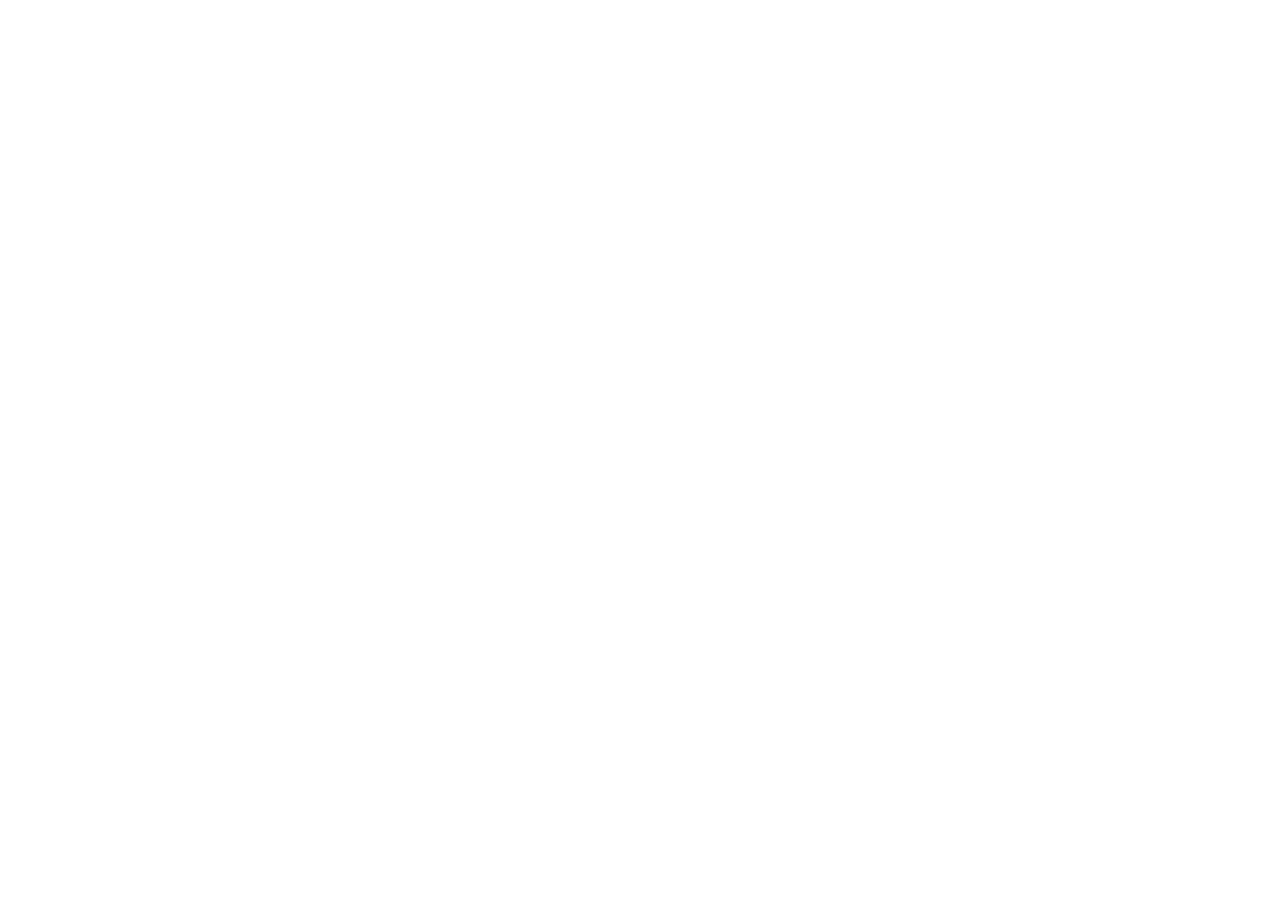
==== index.html @ bec718c2 "Initial commit" ====
<!DOCTYPE html>

<html>

  <head>
    <title>The Game</title>
    <link rel="stylesheet" type="text/css" href="./css/style.css">
  </head>

  <body>
    
    <script type="text/javascript" src="./js/main.js"></script>
  </body>

</html>
---- css/style.css ----
h1{
  text-align: center;
}
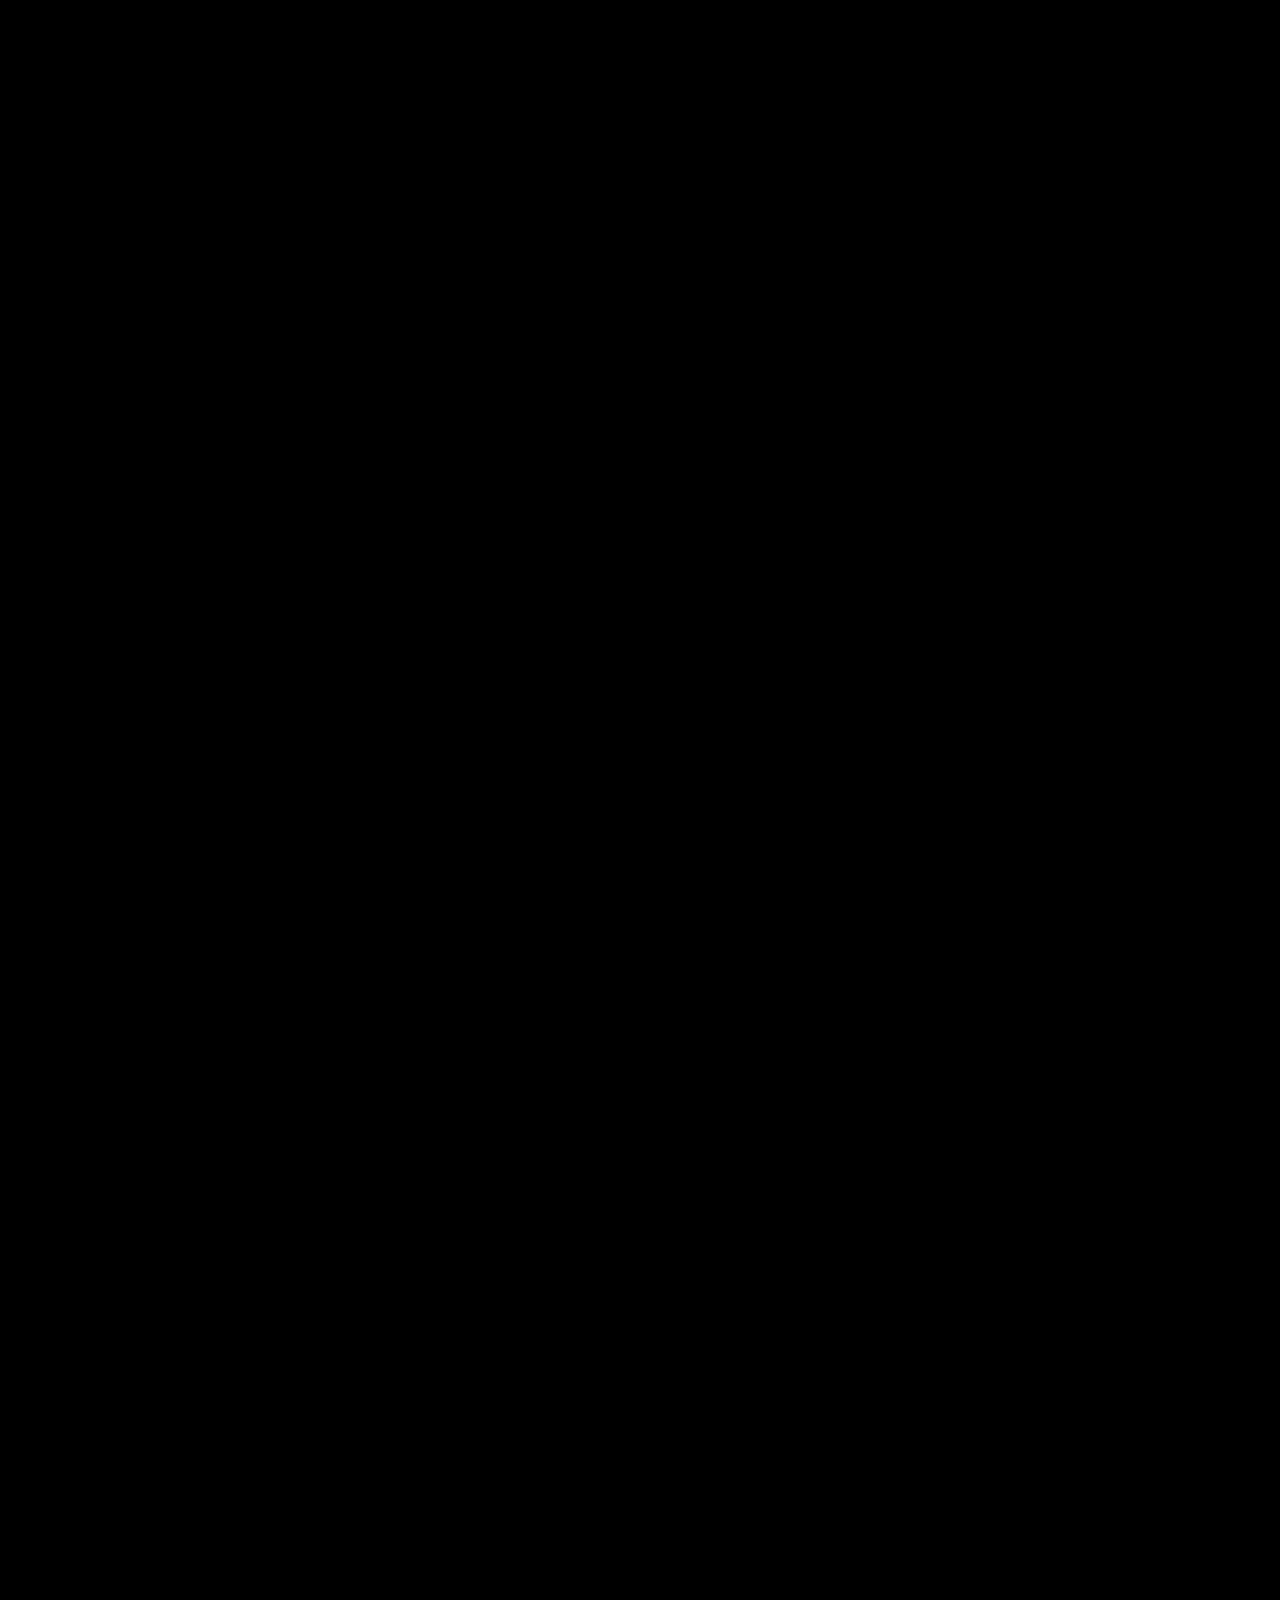
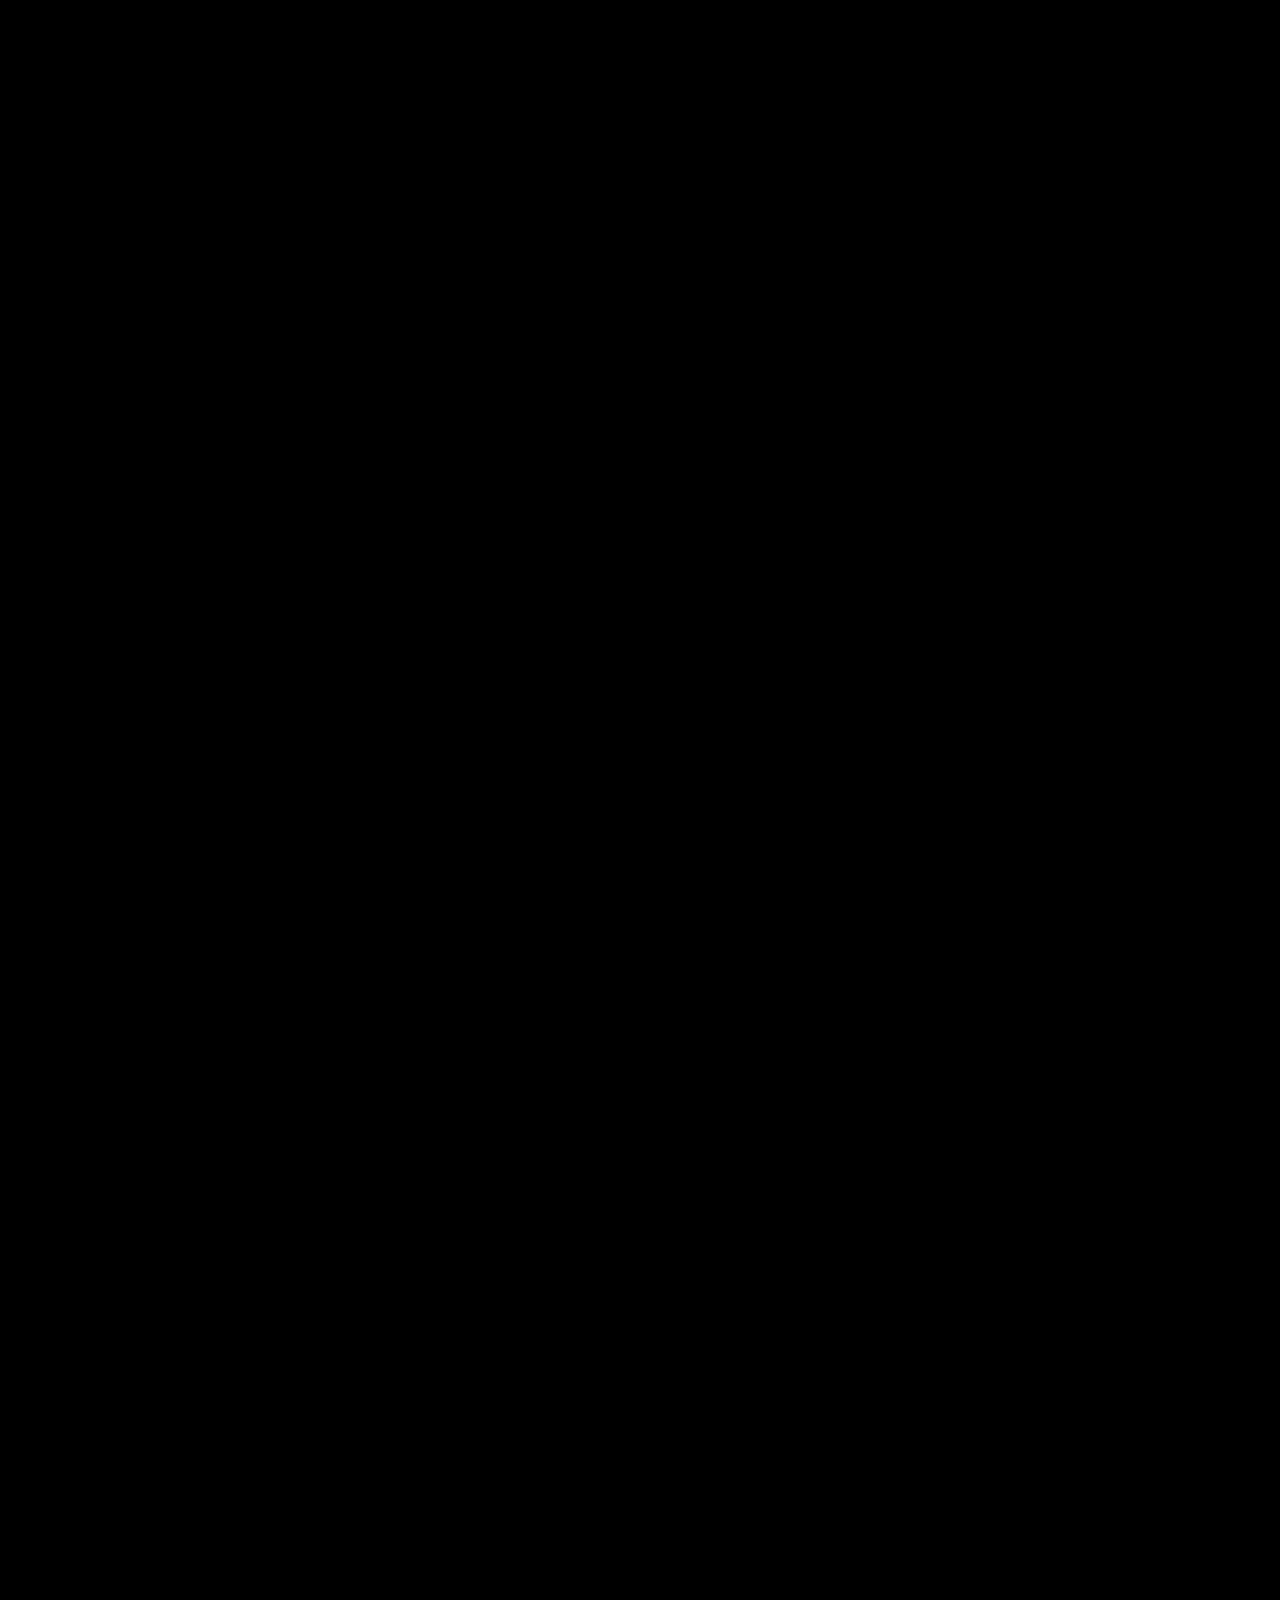
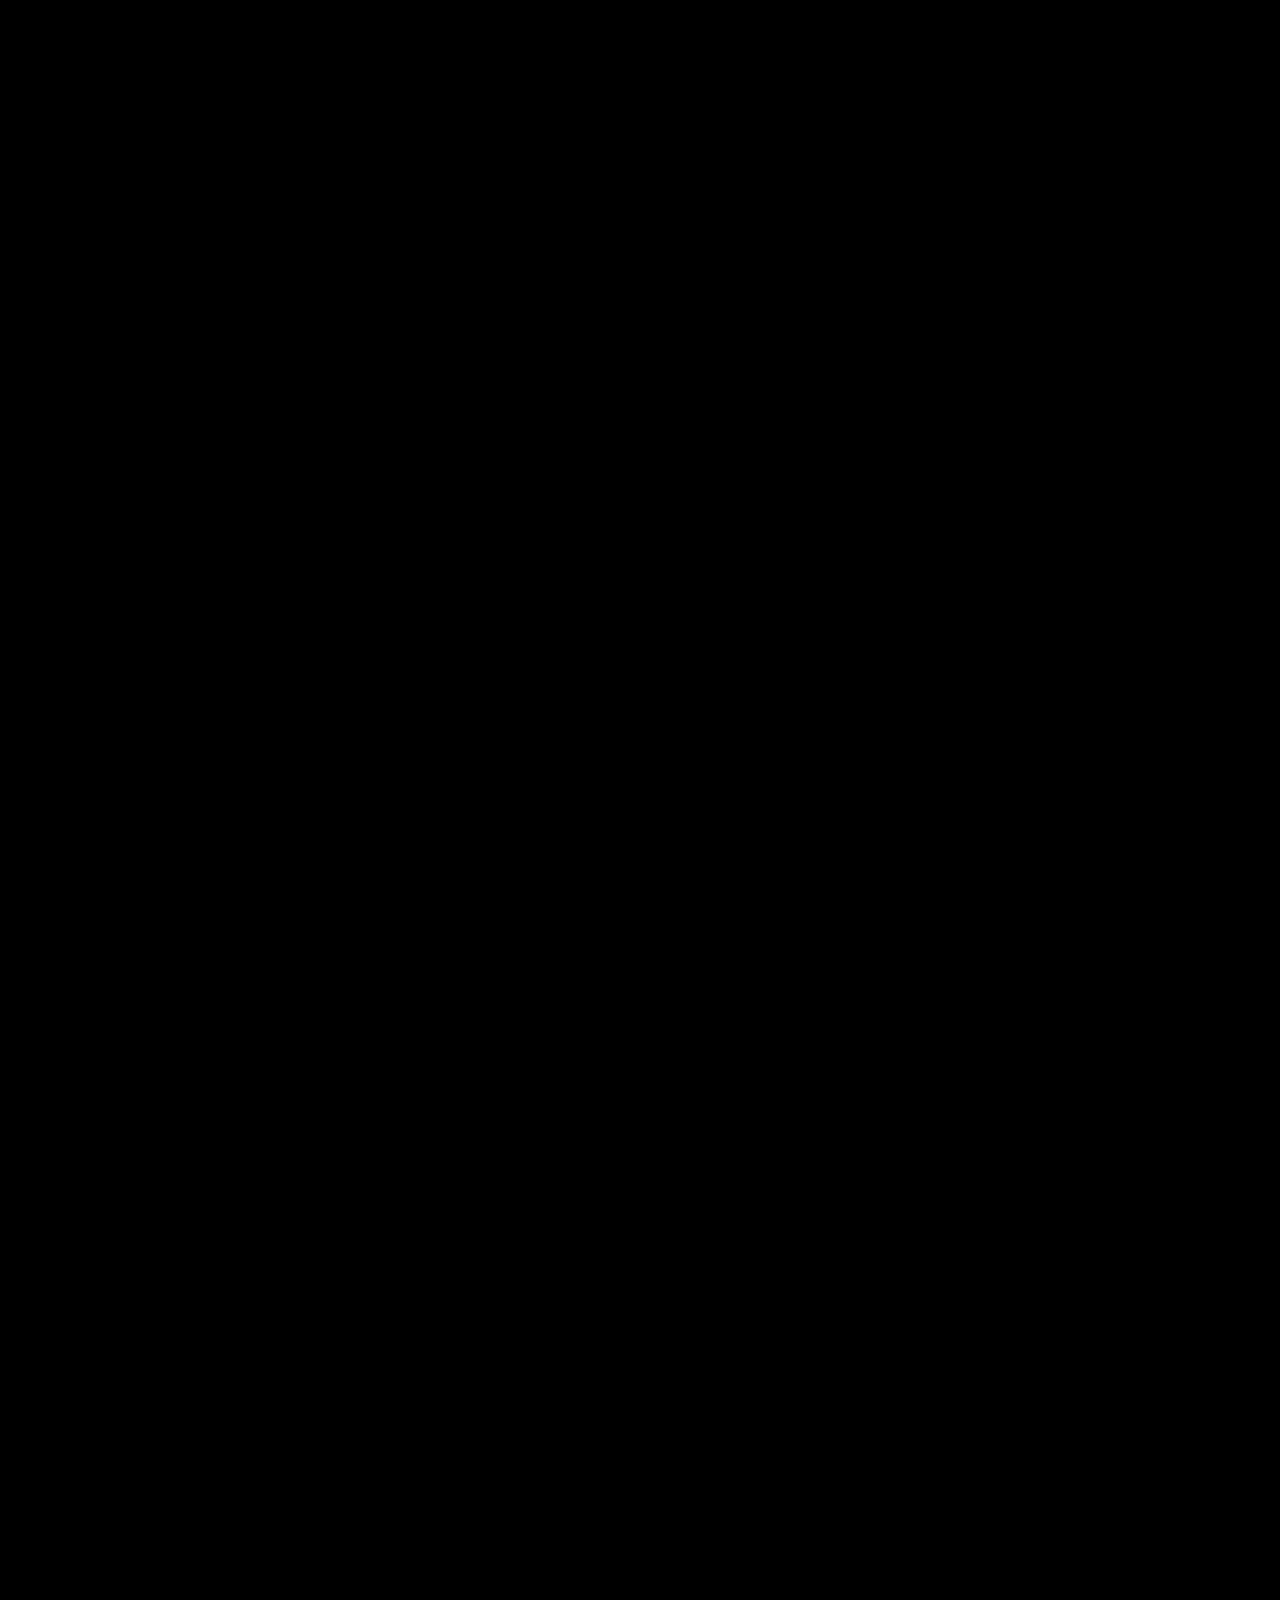
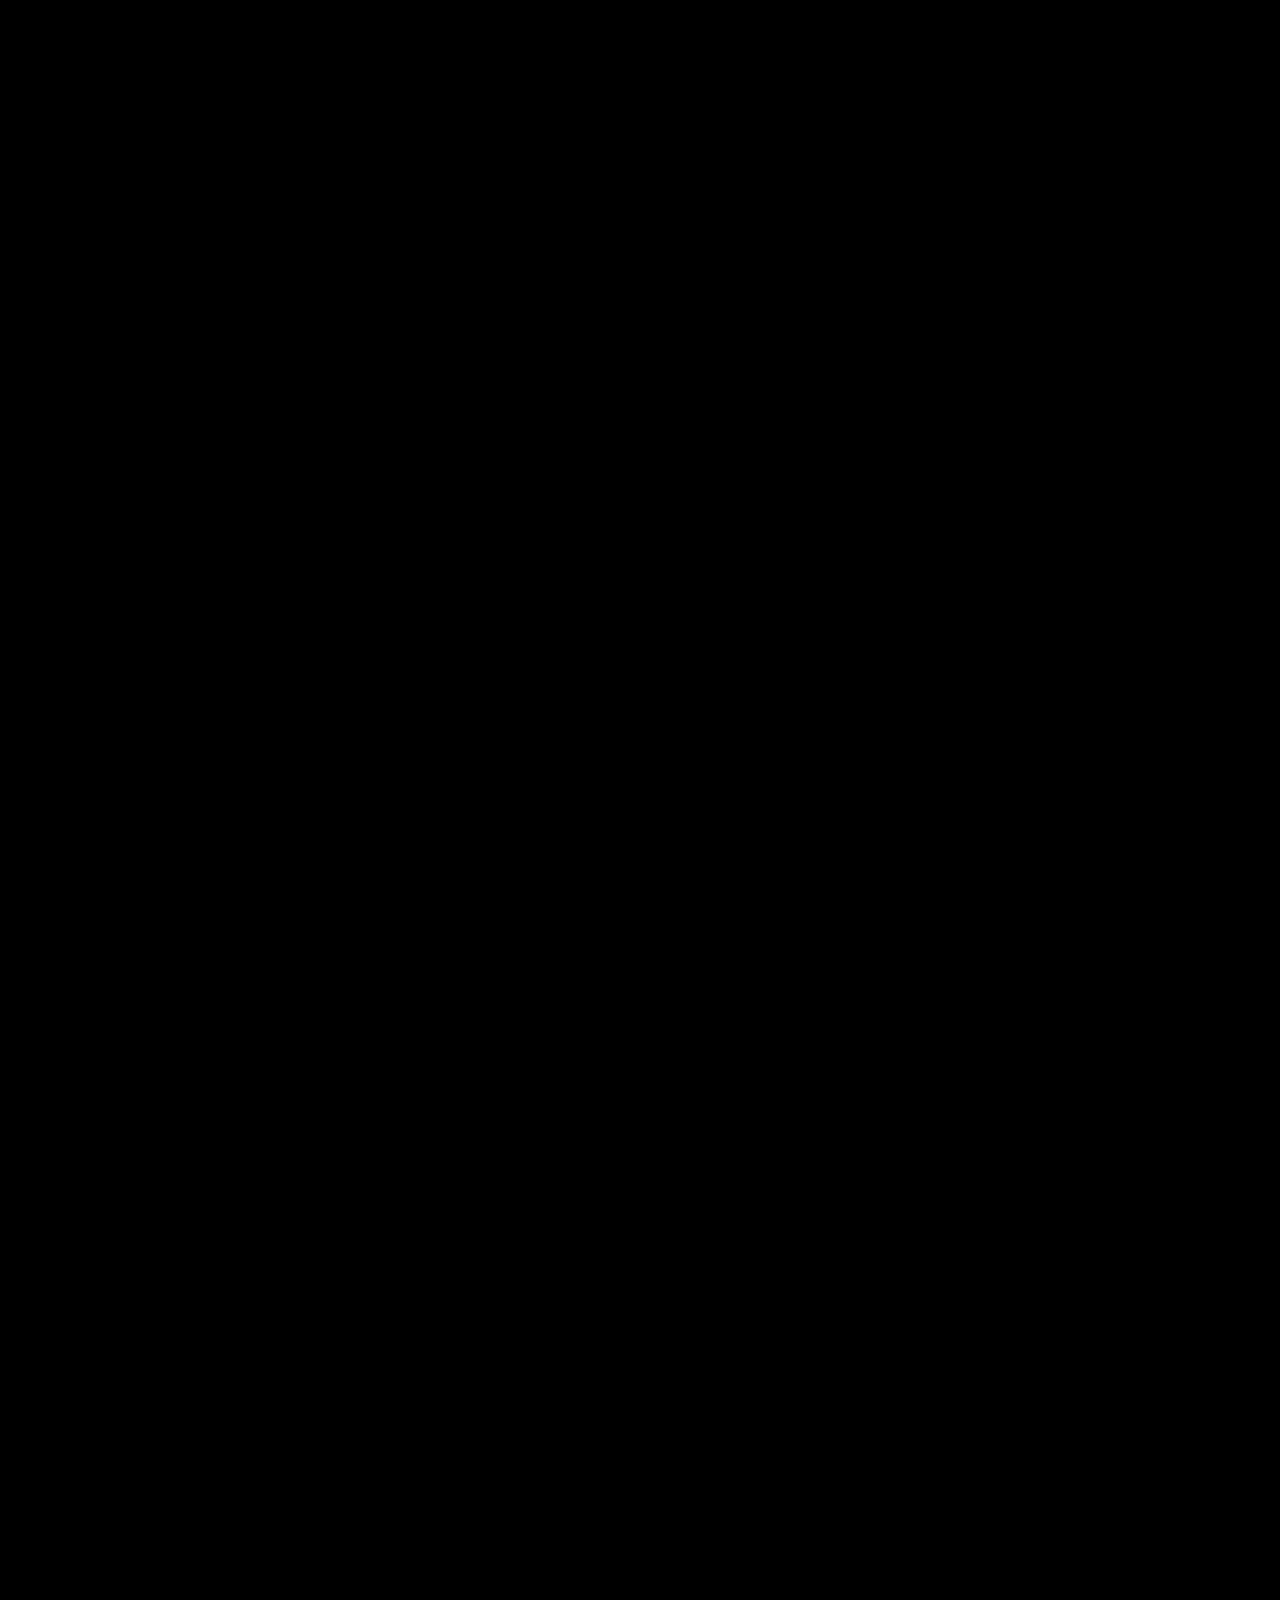
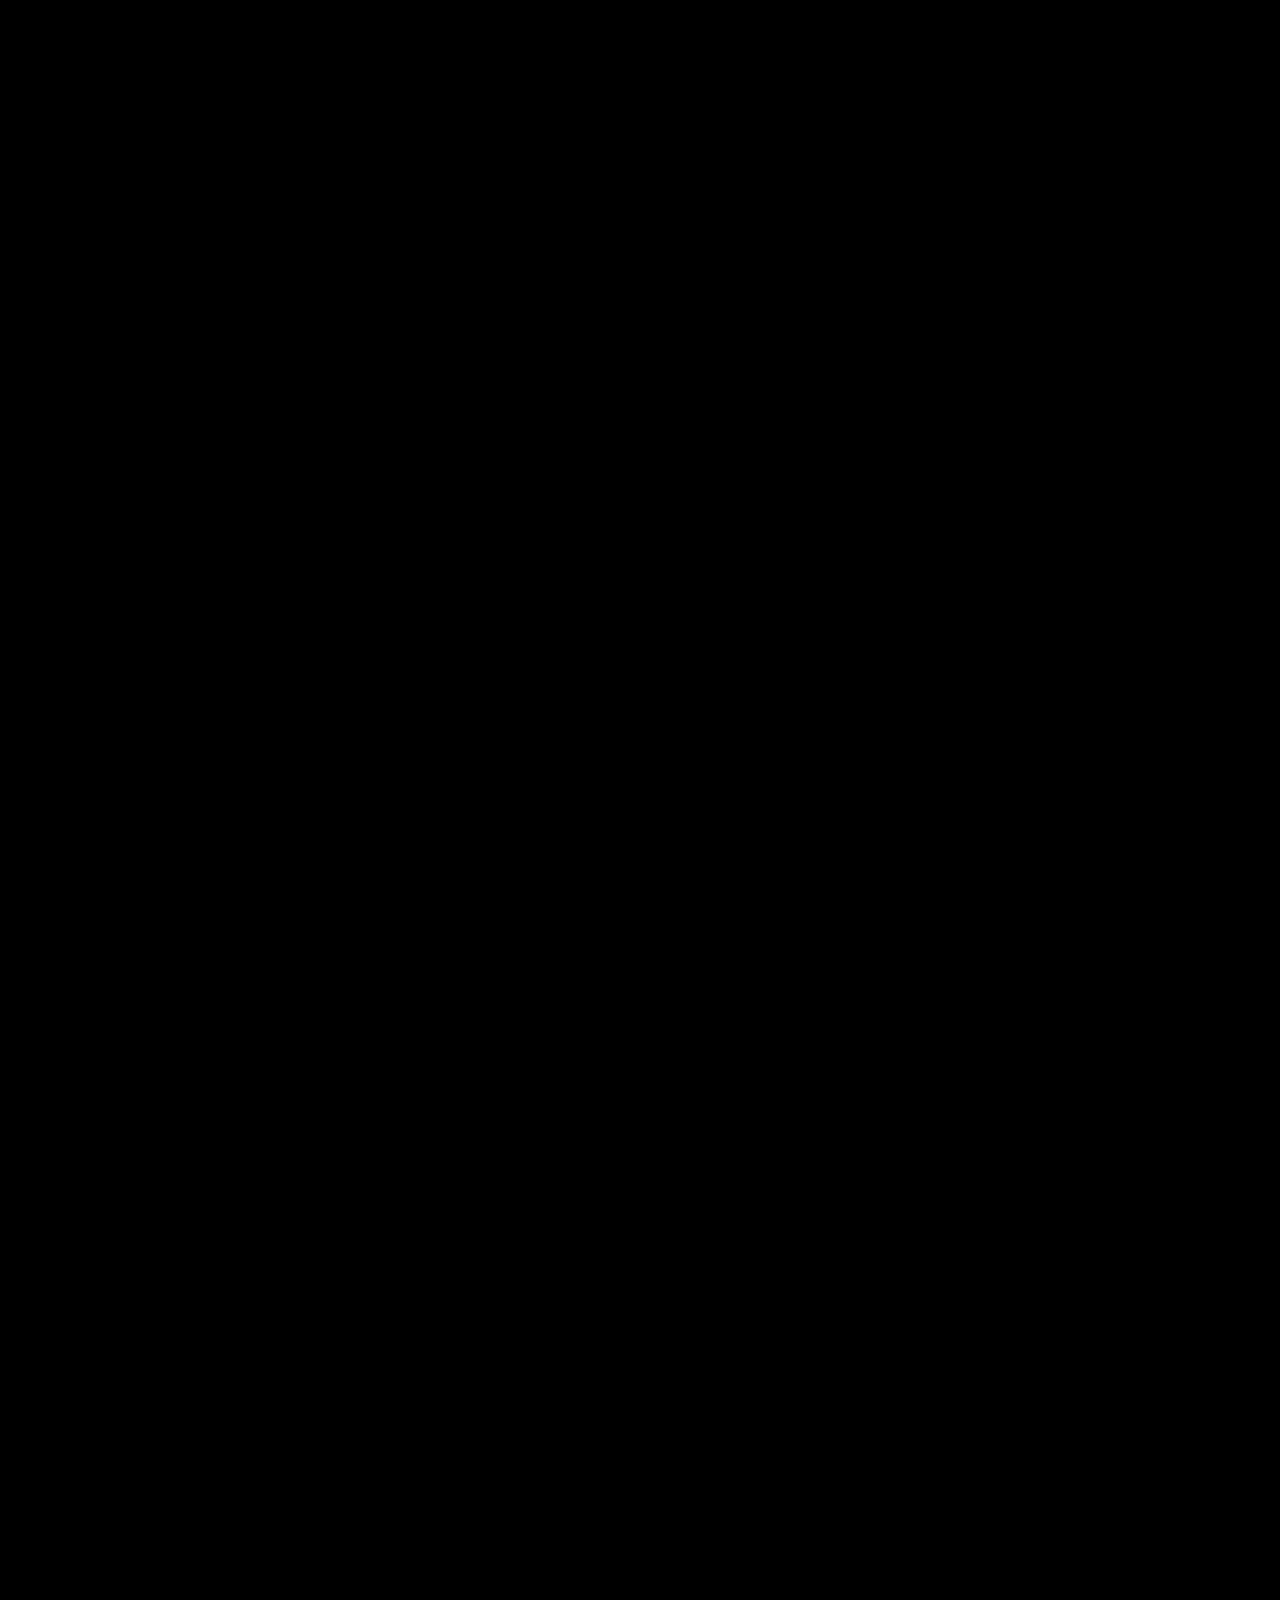
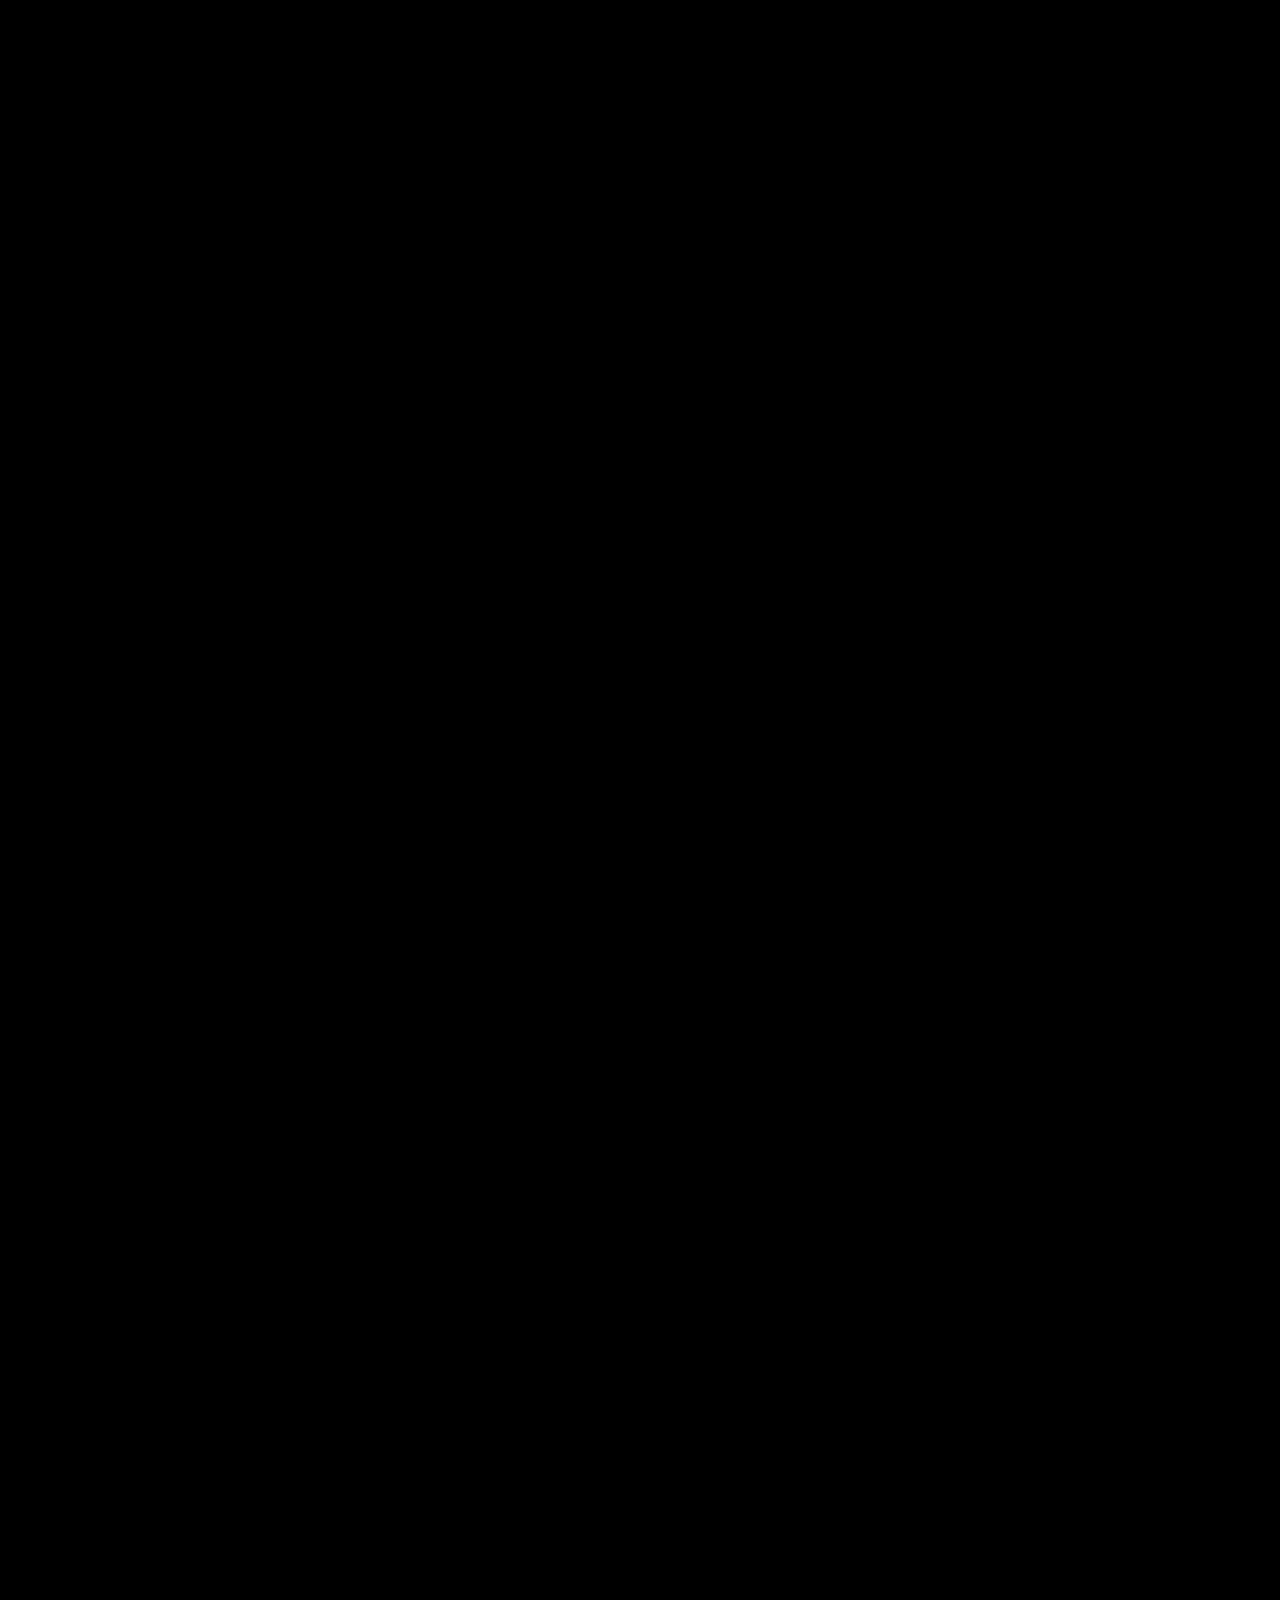
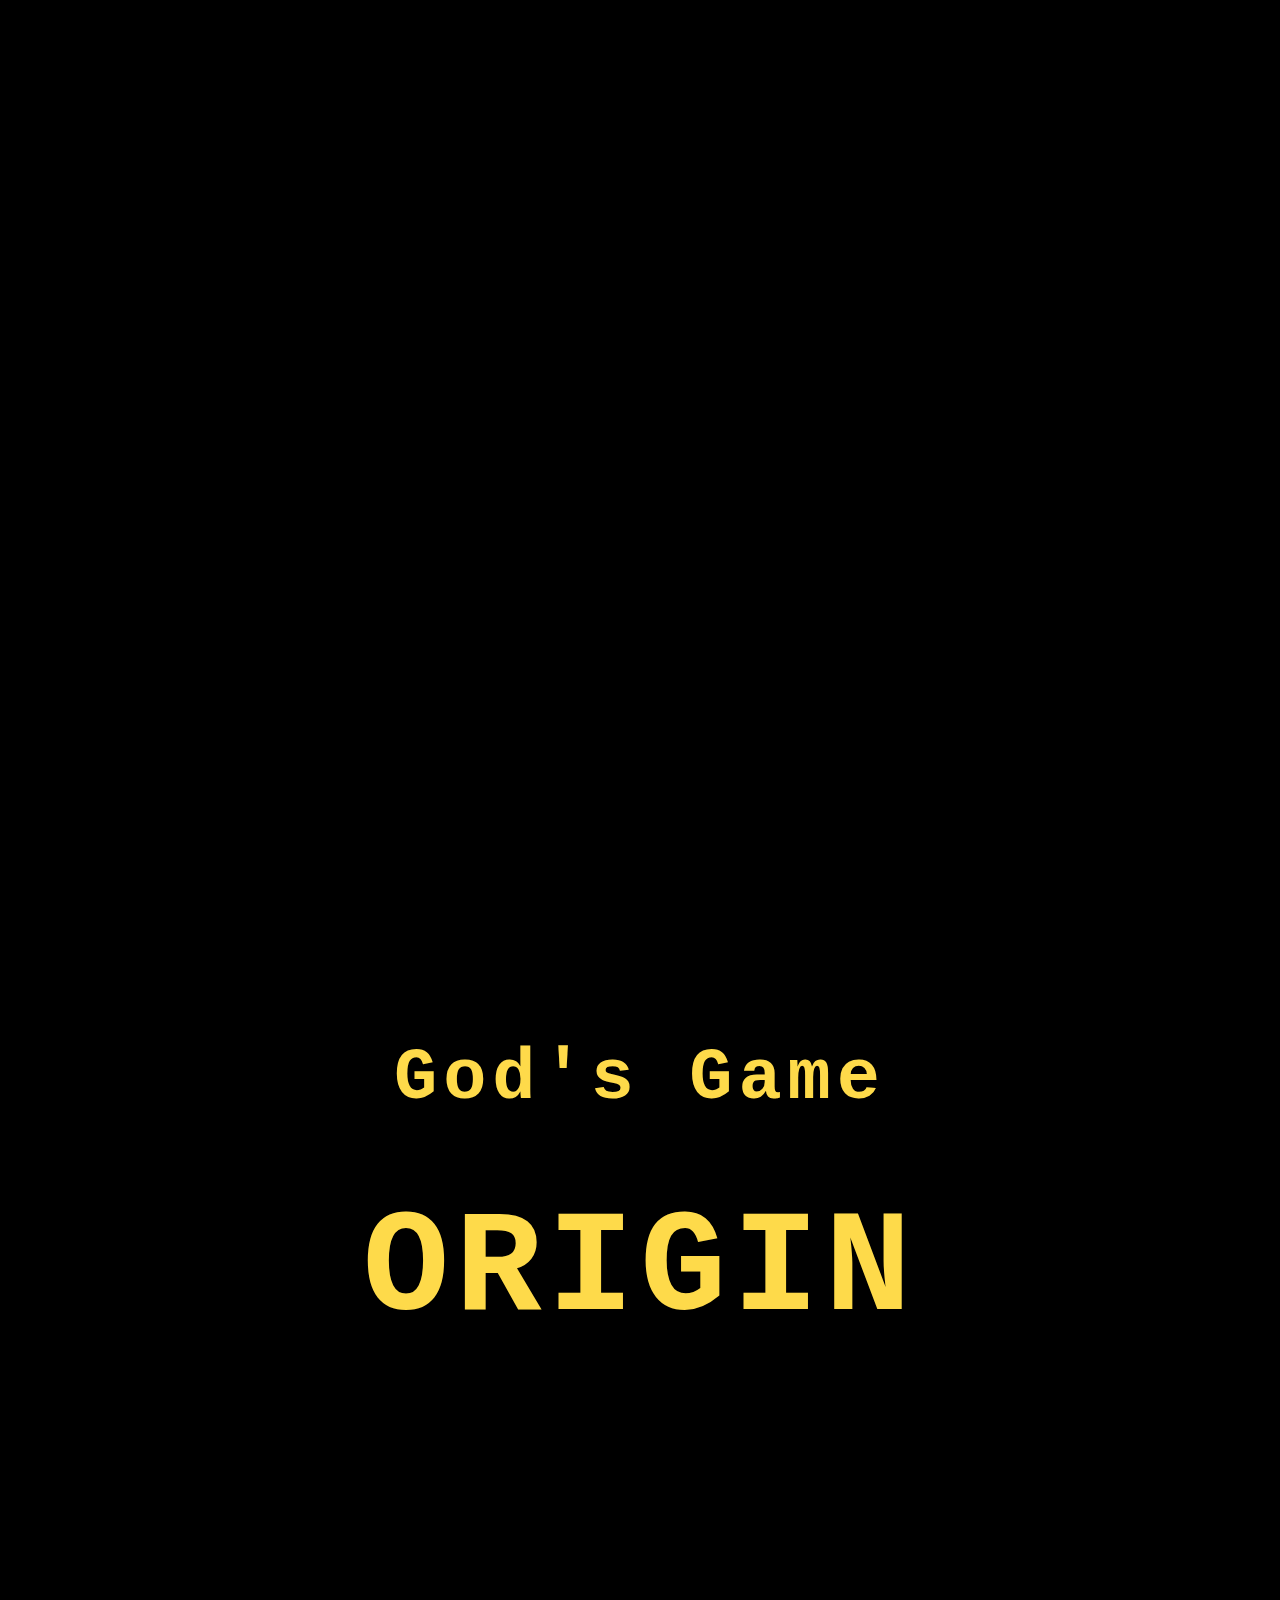
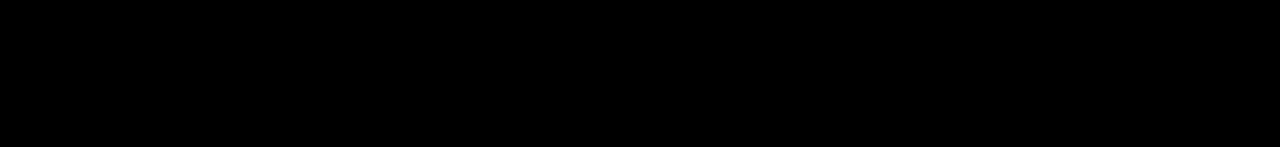
==== commit b049066e: "Add StarWars text intro" ====
--- a/index.html
+++ b/index.html
@@ -3,13 +3,25 @@
 <html>
 
   <head>
-    <title>The Game</title>
+    <title>Origin</title>
+    <link rel="shortcut icon" href="./res/icons/logo.ico" type="image/vnd.microsoft.icon">
     <link rel="stylesheet" type="text/css" href="./css/style.css">
   </head>
 
   <body>
-    
-    <script type="text/javascript" src="./js/main.js"></script>
+    <div class="fade"></div>
+    <section class="star-wars">
+      <div class="crawl">
+        <div class="title">
+          <p>God's Game</p>
+          <h1>ORIGIN</h1>
+        </div>
+        <p></p>      
+        <p></p>
+        <p></p>
+      </div>
+    </section>
+    <script type="text/javascript" src="./js/intro.js"></script>
   </body>
 
 </html>--- a/css/style.css
+++ b/css/style.css
@@ -1,3 +1,57 @@
-h1{
+body {
+  overflow-y: hidden; 
+  overflow-x: hidden;
+  background-color: black;
+}
+
+.fade {
+  position: relative;
+  width: 100%;
+  min-height: 60vh;
+  top: -25px;
+  background-image: linear-gradient(0deg, transparent, black 75%);
+  z-index: 1;
+}
+
+.star-wars {
+  display: flex;
+  justify-content: center;
+  position: relative;
+  height: 800px;
+  color: #feda4a;
+  font-family: "courier new";
+  font-size: 500%;
+  font-weight: 600;
+  letter-spacing: 6px;
+  line-height: 150%;
+  perspective: 400px;
+  text-align: justify;
+}
+
+.crawl {
+  position: relative;
+  top: 9999px;
+  transform-origin: 50% 100%;
+  animation: crawl 60s linear;
+}
+
+.crawl > .title {
+  font-size: 90%;
   text-align: center;
+}
+
+.crawl > .title h1 {
+  margin: 0 0 100px;
+  text-transform: uppercase;
+}
+
+@keyframes crawl {
+  0% {
+    top: 0;
+    transform: rotateX(20deg)  translateZ(0);
+  }
+  100% { 
+    top: -6000px;
+    transform: rotateX(25deg) translateZ(-2500px);
+  }
 }